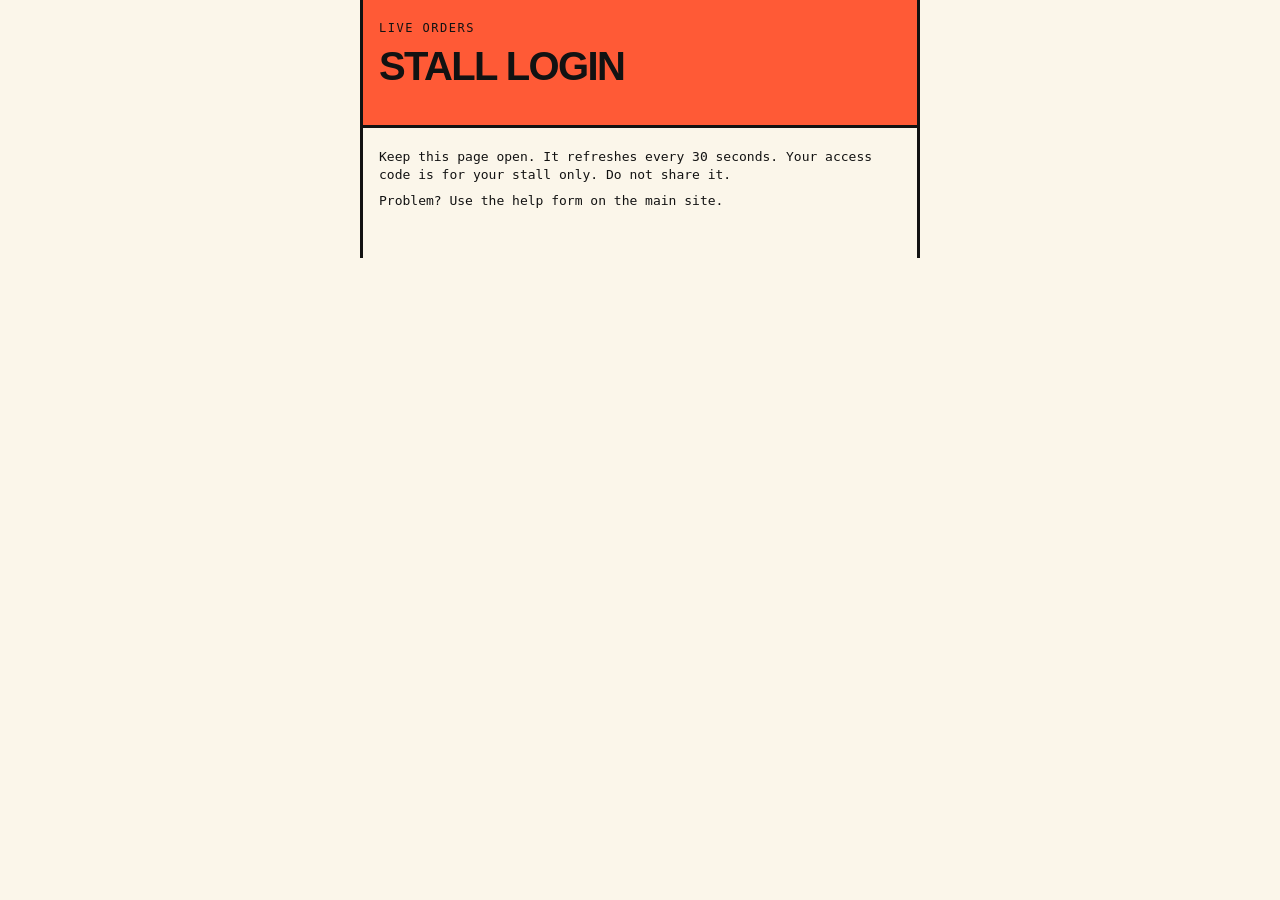
==== stall.html @ a131b2aa "Rename 5-stall.html to stall.html" ====
<!DOCTYPE html>
<html lang="en">
<head>
  <meta charset="UTF-8">
  <meta name="viewport" content="width=device-width, initial-scale=1.0">
  <meta http-equiv="Content-Security-Policy" content="default-src 'none'; script-src 'self'; style-src 'self'; connect-src 'self' https://script.google.com https://script.googleusercontent.com; base-uri 'none'; form-action 'self'">
  <meta name="referrer" content="no-referrer">
  <meta name="robots" content="noindex, nofollow">
  <title>Stall orders</title>
  <link rel="stylesheet" href="style.css">
</head>
<body class="dash">
  <p class="demo-banner" id="demo-banner" hidden>DEMO. Orders here come from this browser only.</p>
  <header class="top dash-top">
    <p class="kicker">Live orders</p>
    <h1 class="dash-title" id="stall-name">Stall login</h1>
    <p class="tagline" id="status-line"></p>
    <button class="close signout" id="signout" type="button" hidden>Sign out</button>
  </header>
  <section class="login" id="login" hidden>
    <form id="login-form" class="form" autocomplete="off">
      <label>Stall name<input name="login" required maxlength="60" autocapitalize="off"></label>
      <label>Access code<input name="code" required maxlength="30" autocapitalize="characters" spellcheck="false"></label>
      <button class="order" type="submit">Open dashboard</button>
      <p class="form-msg" id="login-msg" aria-live="polite"></p>
    </form>
  </section>
  <main id="board" hidden>
    <p class="count" id="new-count" aria-live="polite"></p>
    <div id="orders"></div>
    <h2 class="dash-h">Your items</h2>
    <p class="dash-p" id="stock-help"></p>
    <div id="items"></div>
  </main>
  <footer class="foot">
    <p>Keep this page open. It refreshes every 30 seconds. Your access code is for your stall only. Do not share it.</p>
    <p>Problem? Use the help form on the main site.</p>
  </footer>
  <script src="dash.js"></script>
</body>
</html>
---- style.css ----
/* Hustle Market - mobile first. Flat colour, heavy type, stall-board cards. No images, no web fonts. */

:root {
  --paper: #fbf6ea;
  --ink: #121212;
  --food: #ff5a36;
  --drinks: #2f5bff;
  --accessories: #f4c431;
  --other: #19a974;
  --sans: "Helvetica Neue", Helvetica, Arial, sans-serif;
  --mono: ui-monospace, Menlo, Consolas, monospace;
}

* { box-sizing: border-box; }

body {
  margin: 0;
  background: var(--paper);
  color: var(--ink);
  font-family: var(--sans);
  font-size: 16px;
  line-height: 1.4;
}

button, input, select, textarea { font: inherit; color: inherit; }
[hidden] { display: none !important; }

.demo-banner {
  margin: 0;
  padding: 8px 16px;
  background: var(--ink);
  color: var(--accessories);
  font-family: var(--mono);
  font-size: 12px;
  letter-spacing: .5px;
}

/* ----- header: one flat cobalt block ----- */
.top {
  background: var(--drinks);
  color: #fff;
  padding: 20px 16px 24px;
  border-bottom: 3px solid var(--ink);
}
.kicker {
  margin: 0 0 10px;
  font-family: var(--mono);
  font-size: 12px;
  text-transform: uppercase;
  letter-spacing: 1.5px;
}
.wordmark {
  margin: 0;
  font-size: 19vw;
  line-height: .82;
  font-weight: 900;
  text-transform: uppercase;
  letter-spacing: -.05em;
}
.wordmark span { display: block; }
.wordmark span + span { color: var(--accessories); margin-left: 6vw; }
.tagline { margin: 16px 0 0; max-width: 24em; font-weight: 600; }

/* ----- controls ----- */
.controls { padding: 16px; }
.small-label {
  display: block;
  margin: 0 0 6px;
  font-family: var(--mono);
  font-size: 11px;
  text-transform: uppercase;
  letter-spacing: 1.5px;
}
.hostel { margin-bottom: 16px; }
.toggle { display: flex; gap: 8px; }
.toggle-btn {
  flex: 1;
  min-height: 48px;
  border: 2px solid var(--ink);
  background: #fff;
  font-weight: 800;
  cursor: pointer;
}
.toggle-btn.on { background: var(--ink); color: var(--paper); }

input[type="search"], .form input, .form select, .form textarea {
  width: 100%;
  min-height: 48px;
  padding: 10px 12px;
  border: 2px solid var(--ink);
  border-radius: 0;
  background: #fff;
}
.chips { display: flex; flex-wrap: wrap; gap: 8px; margin-top: 12px; }
.chip {
  display: inline-flex;
  align-items: center;
  min-height: 40px;
  padding: 0 16px;
  border: 2px solid var(--ink);
  border-radius: 999px;
  background: #fff;
  font-weight: 700;
  cursor: pointer;
}
.chip.big { font-size: 18px; font-weight: 900; min-height: 46px; padding: 0 22px; }
.chip.on { background: var(--ink); color: var(--paper); }
.chip.sub-chip { min-height: 34px; font-size: 14px; }

/* ----- cards ----- */
.count { margin: 0; padding: 0 16px 8px; font-family: var(--mono); font-size: 12px; text-transform: uppercase; letter-spacing: 1px; }
#results, #compare-body { padding: 0 16px 8px; }

.card {
  --c: var(--other);
  position: relative;
  margin: 0 0 18px;
  padding: 16px 16px 16px 24px;
  background: #fff;
  border: 2px solid var(--ink);
  box-shadow: 5px 5px 0 var(--ink);
}
.card::before {
  content: "";
  position: absolute;
  left: 0; top: 0; bottom: 0;
  width: 10px;
  background: var(--c);
  border-right: 2px solid var(--ink);
}
.cat-food { --c: var(--food); }
.cat-drinks { --c: var(--drinks); }
.cat-accessories { --c: var(--accessories); }
.cat-other { --c: var(--other); }

.card-head { display: flex; justify-content: space-between; align-items: flex-start; gap: 12px; }
.item-name { margin: 0; font-size: 22px; line-height: 1.05; font-weight: 900; letter-spacing: -.02em; }
.price {
  flex: none;
  margin: 0;
  padding: 6px 10px;
  background: var(--c);
  border: 2px solid var(--ink);
  font-family: var(--mono);
  font-weight: 800;
  font-size: 18px;
  transform: rotate(3deg);
}
.stall { margin: 6px 0 10px; font-family: var(--mono); font-size: 13px; }
.facts { display: flex; flex-wrap: wrap; gap: 6px; margin: 0 0 14px; }
.facts span { padding: 3px 8px; border: 1.5px solid var(--ink); font-size: 13px; font-weight: 600; }
.facts .yes { background: #d8f3e6; }
.facts .no { background: #ffe0d8; }
.best { display: inline-block; margin: 0 0 10px; padding: 2px 8px; background: var(--ink); color: var(--accessories); font-family: var(--mono); font-size: 12px; text-transform: uppercase; letter-spacing: 1px; }

.actions { display: flex; align-items: center; gap: 16px; flex-wrap: wrap; }
.order {
  display: inline-flex; align-items: center; justify-content: center;
  min-height: 48px;
  padding: 0 22px;
  border: 2px solid var(--ink);
  background: var(--ink);
  color: var(--paper);
  font-weight: 900;
  text-transform: uppercase;
  letter-spacing: .5px;
  cursor: pointer;
}
.order.off { background: #ddd6c6; color: #6f6a5d; border-style: dashed; cursor: not-allowed; }
.card.gone .item-name { text-decoration: line-through; text-decoration-thickness: 2px; }
.compare-link { font-weight: 800; color: var(--ink); text-underline-offset: 3px; }
.empty { padding: 0 16px; }

/* ----- compare ----- */
.compare h2 { margin: 12px 16px 4px; font-size: 32px; font-weight: 900; letter-spacing: -.03em; line-height: 1; }
.compare-note { margin: 0 16px 16px; font-size: 14px; }
.back { margin: 16px 16px 0; min-height: 44px; padding: 0 16px; border: 2px solid var(--ink); background: #fff; font-weight: 800; cursor: pointer; }

/* ----- forms ----- */
.form label { display: block; margin: 0 0 14px; font-weight: 700; font-size: 14px; }
.form label > input, .form label > select, .form label > textarea { display: block; margin-top: 6px; font-weight: 400; font-size: 16px; }
.form textarea { resize: vertical; }
.qty { display: flex; align-items: center; gap: 0; margin-top: 6px; }
.qty button { width: 52px; height: 52px; border: 2px solid var(--ink); background: #fff; font-size: 24px; font-weight: 900; cursor: pointer; }
.qty output { min-width: 64px; height: 52px; display: flex; align-items: center; justify-content: center; border: 2px solid var(--ink); border-left: 0; border-right: 0; background: #fff; font-family: var(--mono); font-size: 20px; font-weight: 800; }
.total { margin: 0 0 14px; padding: 10px 12px; border: 2px dashed var(--ink); font-family: var(--mono); font-size: 14px; }
.form-msg { margin: 12px 0 0; font-weight: 700; }
.form-msg.err { color: #b3200a; }

.help { margin: 24px 0 0; padding: 24px 16px; background: var(--accessories); border-top: 3px solid var(--ink); border-bottom: 3px solid var(--ink); }
.help h2 { margin: 0 0 8px; font-size: 28px; line-height: 1; font-weight: 900; letter-spacing: -.03em; }
.help p { margin: 0 0 16px; }

.foot { padding: 20px 16px 40px; font-size: 13px; font-family: var(--mono); }
.foot p { margin: 0 0 8px; }

/* ----- order sheet ----- */
.sheet { position: fixed; inset: 0; z-index: 10; background: rgba(18,18,18,.55); overflow-y: auto; }
.sheet-body { min-height: 100%; margin-top: 40px; padding: 20px 16px 40px; background: var(--paper); border-top: 3px solid var(--ink); }
.sheet-body h2 { margin: 0; padding-right: 80px; font-size: 28px; line-height: 1; font-weight: 900; letter-spacing: -.03em; }
.sheet-sub { margin: 6px 0 20px; font-family: var(--mono); font-size: 13px; }
.close { position: absolute; right: 16px; top: 52px; min-height: 40px; padding: 0 14px; border: 2px solid var(--ink); background: #fff; font-weight: 800; cursor: pointer; }
.done h3 { margin: 0 0 8px; font-size: 26px; font-weight: 900; letter-spacing: -.03em; }
.ref { font-family: var(--mono); font-weight: 800; font-size: 20px; padding: 8px 12px; border: 2px solid var(--ink); display: inline-block; background: #fff; }

@media (min-width: 700px) {
  body { max-width: 560px; margin: 0 auto; border-left: 3px solid var(--ink); border-right: 3px solid var(--ink); }
  .wordmark { font-size: 96px; }
  .sheet-body { max-width: 560px; margin: 40px auto; min-height: 0; border: 3px solid var(--ink); }
}

/* ----- stall dashboard ----- */
.dash-top { background: var(--food); color: var(--ink); }
.dash-title { margin: 0; font-size: 40px; line-height: .95; font-weight: 900; letter-spacing: -.04em; text-transform: uppercase; }
.dash .tagline { font-family: var(--mono); font-size: 13px; font-weight: 600; }
.tagline.err { color: #fff; background: var(--ink); display: inline-block; padding: 4px 8px; }
.dash main { padding-top: 16px; }
.dash .count { font-size: 14px; font-weight: 800; }
.order-card.is-new { background: #fff8c9; }
.order-card.handled { opacity: .6; box-shadow: none; }
.dash-where { margin: 8px 0 2px; font-size: 24px; font-weight: 900; letter-spacing: -.02em; }
.dash-extra { margin: 2px 0; font-weight: 700; }
.facts-status { font-family: var(--mono); font-weight: 800; }
.order.quiet { border-style: solid; background: #fff; color: var(--ink); cursor: pointer; }
.dash-h { margin: 24px 16px 4px; font-size: 24px; font-weight: 900; letter-spacing: -.03em; }
.dash-p { margin: 0 16px 12px; font-size: 14px; }
.item-row { display: flex; justify-content: space-between; align-items: center; gap: 12px; margin: 0 16px 10px; padding: 10px 12px; background: #fff; border: 2px solid var(--ink); }
.item-row-name { font-weight: 700; }
.item-row .order { min-height: 40px; padding: 0 14px; font-size: 12px; }

/* honeypot: off screen, not display:none (bots skip display:none less often) */
.trap { position: absolute; left: -9999px; width: 1px; height: 1px; overflow: hidden; }
.login { padding: 20px 16px; }
.signout { top: auto; right: 16px; position: absolute; }
.dash-top { position: relative; }
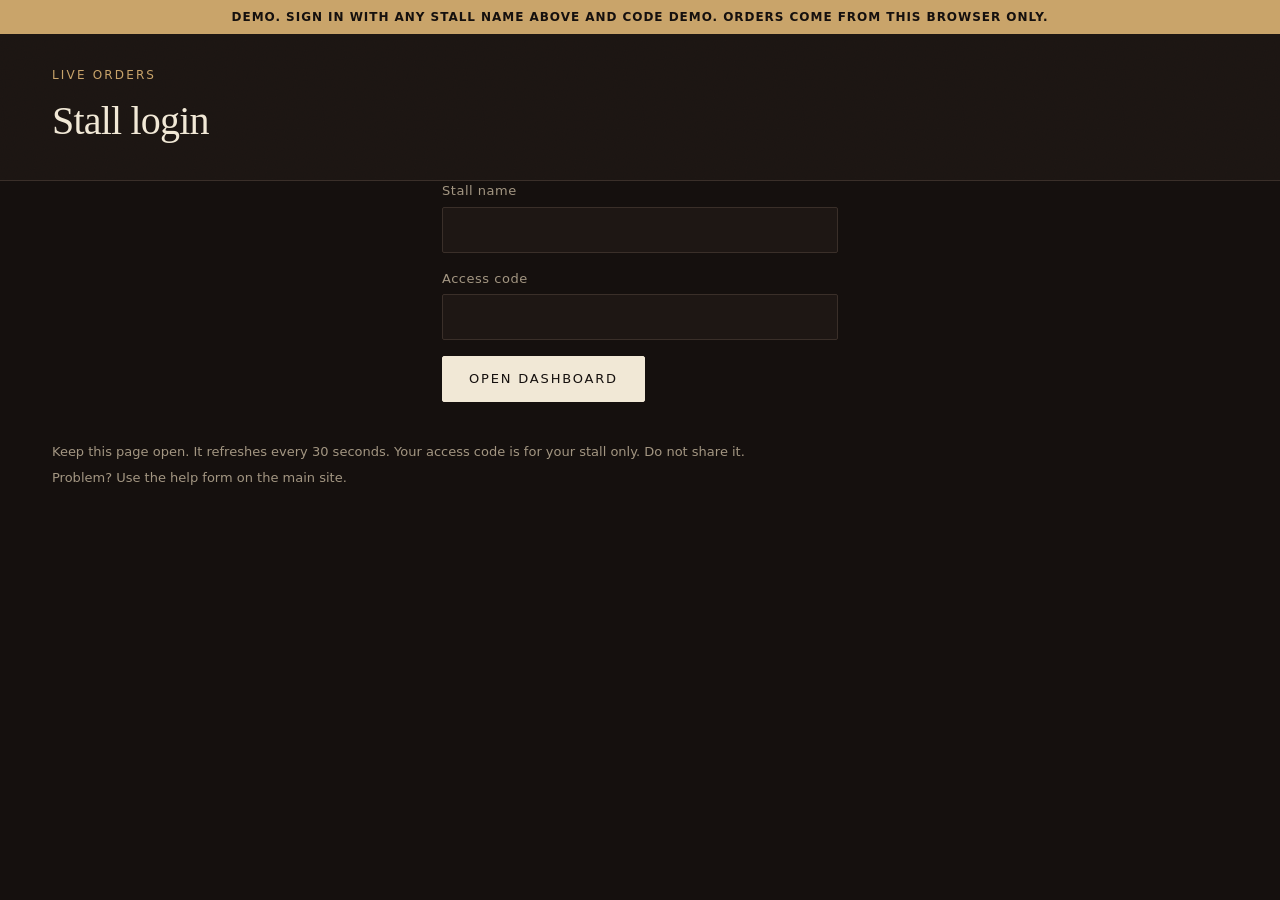
==== commit 42f0abd8: "Redesign: stall.html" ====
--- a/stall.html
+++ b/stall.html
@@ -3,7 +3,9 @@
 <head>
   <meta charset="UTF-8">
   <meta name="viewport" content="width=device-width, initial-scale=1.0">
-  <meta http-equiv="Content-Security-Policy" content="default-src 'none'; script-src 'self'; style-src 'self'; connect-src 'self' https://script.google.com https://script.googleusercontent.com; base-uri 'none'; form-action 'self'">
+  <meta http-equiv="Content-Security-Policy" content="default-src 'none'; script-src 'self'; style-src 'self'; img-src data:; connect-src 'self' https://script.google.com https://script.googleusercontent.com; base-uri 'none'; form-action 'self'">
+  <meta name="color-scheme" content="dark">
+  <meta name="theme-color" content="#15100e">
   <meta name="referrer" content="no-referrer">
   <meta name="robots" content="noindex, nofollow">
   <title>Stall orders</title>
@@ -11,13 +13,13 @@
 </head>
 <body class="dash">
   <p class="demo-banner" id="demo-banner" hidden>DEMO. Orders here come from this browser only.</p>
-  <header class="top dash-top">
+  <header class="top dash-top"><div class="wrap">
     <p class="kicker">Live orders</p>
     <h1 class="dash-title" id="stall-name">Stall login</h1>
     <p class="tagline" id="status-line"></p>
     <button class="close signout" id="signout" type="button" hidden>Sign out</button>
-  </header>
-  <section class="login" id="login" hidden>
+  </div></header>
+  <section class="login wrap" id="login" hidden>
     <form id="login-form" class="form" autocomplete="off">
       <label>Stall name<input name="login" required maxlength="60" autocapitalize="off"></label>
       <label>Access code<input name="code" required maxlength="30" autocapitalize="characters" spellcheck="false"></label>
@@ -25,7 +27,7 @@
       <p class="form-msg" id="login-msg" aria-live="polite"></p>
     </form>
   </section>
-  <main id="board" hidden>
+  <main id="board" class="wrap" hidden>
     <p class="count" id="new-count" aria-live="polite"></p>
     <div id="orders"></div>
     <h2 class="dash-h">Your items</h2>
--- a/style.css
+++ b/style.css
@@ -1,235 +1,257 @@
-/* Hustle Market - mobile first. Flat colour, heavy type, stall-board cards. No images, no web fonts. */
+/* Hustle Market. Warm ivory, deep ink, one oxblood accent. Serif display, quiet sans. No images, no web fonts. */
 
 :root {
-  --paper: #fbf6ea;
-  --ink: #121212;
-  --food: #ff5a36;
-  --drinks: #2f5bff;
-  --accessories: #f4c431;
-  --other: #19a974;
-  --sans: "Helvetica Neue", Helvetica, Arial, sans-serif;
-  --mono: ui-monospace, Menlo, Consolas, monospace;
+  color-scheme: dark;
+  --ivory: #15100e;       /* page */
+  --paper: #1e1714;       /* cards, bars */
+  --ink: #f1e8d6;         /* text */
+  --muted: #a39682;
+  --line: #3a2f29;
+  --accent: #c9a46a;      /* brass */
+  --food: #8b4b35;
+  --drinks: #2e5250;
+  --accessories: #8a6f38;
+  --other: #566348;
+  --serif: "Iowan Old Style", "Palatino Linotype", Palatino, "Book Antiqua", Georgia, serif;
+  --sans: system-ui, -apple-system, "Segoe UI", Helvetica, Arial, sans-serif;
+  --grain: url("data:image/svg+xml;utf8,<svg xmlns='http://www.w3.org/2000/svg' width='160' height='160'><filter id='n'><feTurbulence type='fractalNoise' baseFrequency='.9' numOctaves='2' stitchTiles='stitch'/><feColorMatrix values='0 0 0 0 0  0 0 0 0 0  0 0 0 0 0  0 0 0 .5 0'/></filter><rect width='100%' height='100%' filter='url(%23n)' opacity='.18'/></svg>");
 }
 
 * { box-sizing: border-box; }
 
 body {
   margin: 0;
-  background: var(--paper);
+  background: var(--ivory);
   color: var(--ink);
   font-family: var(--sans);
   font-size: 16px;
-  line-height: 1.4;
-}
-
+  line-height: 1.5;
+  -webkit-font-smoothing: antialiased;
+}
 button, input, select, textarea { font: inherit; color: inherit; }
 [hidden] { display: none !important; }
+a { color: inherit; }
+
+.wrap { width: 100%; max-width: 1240px; margin: 0 auto; padding: 0 20px; }
 
 .demo-banner {
   margin: 0;
-  padding: 8px 16px;
-  background: var(--ink);
-  color: var(--accessories);
-  font-family: var(--mono);
+  padding: 8px 20px;
+  background: var(--accent);
+  color: #15100e;
+  font-weight: 600;
   font-size: 12px;
-  letter-spacing: .5px;
-}
-
-/* ----- header: one flat cobalt block ----- */
-.top {
-  background: var(--drinks);
-  color: #fff;
-  padding: 20px 16px 24px;
-  border-bottom: 3px solid var(--ink);
-}
-.kicker {
-  margin: 0 0 10px;
-  font-family: var(--mono);
-  font-size: 12px;
+  letter-spacing: .08em;
   text-transform: uppercase;
-  letter-spacing: 1.5px;
-}
-.wordmark {
-  margin: 0;
-  font-size: 19vw;
-  line-height: .82;
-  font-weight: 900;
-  text-transform: uppercase;
-  letter-spacing: -.05em;
-}
-.wordmark span { display: block; }
-.wordmark span + span { color: var(--accessories); margin-left: 6vw; }
-.tagline { margin: 16px 0 0; max-width: 24em; font-weight: 600; }
-
-/* ----- controls ----- */
-.controls { padding: 16px; }
-.small-label {
-  display: block;
-  margin: 0 0 6px;
-  font-family: var(--mono);
-  font-size: 11px;
-  text-transform: uppercase;
-  letter-spacing: 1.5px;
-}
-.hostel { margin-bottom: 16px; }
-.toggle { display: flex; gap: 8px; }
-.toggle-btn {
-  flex: 1;
-  min-height: 48px;
-  border: 2px solid var(--ink);
-  background: #fff;
-  font-weight: 800;
-  cursor: pointer;
-}
-.toggle-btn.on { background: var(--ink); color: var(--paper); }
+  text-align: center;
+}
+
+/* ----- top bar ----- */
+.bar { border-bottom: 1px solid var(--line); background: var(--paper); }
+.bar-in { display: flex; align-items: center; justify-content: space-between; min-height: 64px; }
+.brand { font-family: var(--serif); font-size: 24px; letter-spacing: .01em; text-decoration: none; }
+.brand em { font-style: italic; color: var(--accent); }
+.where { display: none; font-size: 12px; letter-spacing: .14em; text-transform: uppercase; color: var(--muted); }
+
+/* ----- hero ----- */
+.hero { padding: 48px 0 40px; border-bottom: 1px solid var(--line); background-color: #1b1210; background-image: var(--grain); }
+.kicker { margin: 0 0 16px; font-size: 12px; letter-spacing: .18em; text-transform: uppercase; color: var(--accent); }
+.hero h1 { margin: 0; font-family: var(--serif); font-weight: 400; font-size: 48px; line-height: 1.02; letter-spacing: -.02em; }
+.lede { margin: 20px 0 0; max-width: 30em; font-size: 18px; color: var(--muted); }
+
+/* ----- shop layout ----- */
+.shop { padding-top: 28px; padding-bottom: 8px; }
+.small-label { display: block; margin: 0 0 8px; font-size: 11px; letter-spacing: .16em; text-transform: uppercase; color: var(--muted); }
+.cat-label { margin-top: 24px; }
+
+.hostel { margin-bottom: 20px; }
+.toggle { display: flex; border: 1px solid var(--ink); border-radius: 2px; overflow: hidden; }
+.toggle-btn { flex: 1; min-height: 46px; border: 0; background: transparent; font-size: 14px; letter-spacing: .02em; cursor: pointer; }
+.toggle-btn + .toggle-btn { border-left: 1px solid var(--ink); }
+.toggle-btn.on { background: var(--ink); color: var(--ivory); }
 
 input[type="search"], .form input, .form select, .form textarea {
   width: 100%;
-  min-height: 48px;
-  padding: 10px 12px;
-  border: 2px solid var(--ink);
-  border-radius: 0;
-  background: #fff;
-}
+  min-height: 46px;
+  padding: 10px 14px;
+  border: 1px solid var(--line);
+  border-radius: 2px;
+  background: var(--paper);
+}
+input:focus, select:focus, textarea:focus, button:focus-visible, a:focus-visible { outline: 2px solid var(--accent); outline-offset: 2px; }
+
 .chips { display: flex; flex-wrap: wrap; gap: 8px; margin-top: 12px; }
 .chip {
-  display: inline-flex;
-  align-items: center;
-  min-height: 40px;
-  padding: 0 16px;
-  border: 2px solid var(--ink);
-  border-radius: 999px;
-  background: #fff;
-  font-weight: 700;
-  cursor: pointer;
-}
-.chip.big { font-size: 18px; font-weight: 900; min-height: 46px; padding: 0 22px; }
-.chip.on { background: var(--ink); color: var(--paper); }
-.chip.sub-chip { min-height: 34px; font-size: 14px; }
-
-/* ----- cards ----- */
-.count { margin: 0; padding: 0 16px 8px; font-family: var(--mono); font-size: 12px; text-transform: uppercase; letter-spacing: 1px; }
-#results, #compare-body { padding: 0 16px 8px; }
-
+  min-height: 38px; padding: 0 16px;
+  border: 1px solid var(--line); border-radius: 999px;
+  background: var(--paper); font-size: 14px; cursor: pointer;
+}
+.chip.big { font-weight: 600; }
+.chip.on { background: var(--ink); border-color: var(--ink); color: var(--ivory); }
+.chip.sub-chip { min-height: 32px; font-size: 13px; }
+
+.count { margin: 24px 0 16px; font-size: 12px; letter-spacing: .14em; text-transform: uppercase; color: var(--muted); }
+
+.grid { display: grid; grid-template-columns: 1fr; gap: 20px; }
+
+/* ----- product card ----- */
 .card {
   --c: var(--other);
-  position: relative;
-  margin: 0 0 18px;
-  padding: 16px 16px 16px 24px;
-  background: #fff;
-  border: 2px solid var(--ink);
-  box-shadow: 5px 5px 0 var(--ink);
-}
-.card::before {
-  content: "";
-  position: absolute;
-  left: 0; top: 0; bottom: 0;
-  width: 10px;
-  background: var(--c);
-  border-right: 2px solid var(--ink);
-}
+  display: flex; flex-direction: column;
+  background: var(--paper);
+  border: 1px solid var(--line);
+  border-radius: 3px;
+  overflow: hidden;
+  transition: box-shadow .2s, transform .2s;
+}
+.card:hover { border-color: var(--accent); transform: translateY(-2px); }
 .cat-food { --c: var(--food); }
 .cat-drinks { --c: var(--drinks); }
 .cat-accessories { --c: var(--accessories); }
 .cat-other { --c: var(--other); }
 
-.card-head { display: flex; justify-content: space-between; align-items: flex-start; gap: 12px; }
-.item-name { margin: 0; font-size: 22px; line-height: 1.05; font-weight: 900; letter-spacing: -.02em; }
-.price {
-  flex: none;
-  margin: 0;
-  padding: 6px 10px;
-  background: var(--c);
-  border: 2px solid var(--ink);
-  font-family: var(--mono);
-  font-weight: 800;
-  font-size: 18px;
-  transform: rotate(3deg);
-}
-.stall { margin: 6px 0 10px; font-family: var(--mono); font-size: 13px; }
-.facts { display: flex; flex-wrap: wrap; gap: 6px; margin: 0 0 14px; }
-.facts span { padding: 3px 8px; border: 1.5px solid var(--ink); font-size: 13px; font-weight: 600; }
-.facts .yes { background: #d8f3e6; }
-.facts .no { background: #ffe0d8; }
-.best { display: inline-block; margin: 0 0 10px; padding: 2px 8px; background: var(--ink); color: var(--accessories); font-family: var(--mono); font-size: 12px; text-transform: uppercase; letter-spacing: 1px; }
-
-.actions { display: flex; align-items: center; gap: 16px; flex-wrap: wrap; }
+.plate {
+  position: relative; height: 150px;
+  background-color: var(--c);
+  background-image: var(--grain), linear-gradient(0deg, rgba(0,0,0,.0), rgba(0,0,0,.0));
+  color: rgba(241, 232, 214, .9);
+  overflow: hidden;
+}
+.plate-letter { position: absolute; left: 18px; bottom: -34px; font-family: var(--serif); font-size: 150px; line-height: 1; font-style: italic; opacity: .5; }
+.plate-cat { position: absolute; right: 14px; top: 12px; font-size: 11px; letter-spacing: .16em; text-transform: uppercase; }
+
+.card > :not(.plate) { margin-left: 20px; margin-right: 20px; }
+.card-head { display: flex; justify-content: space-between; align-items: baseline; gap: 12px; margin-top: 18px; }
+.item-name { margin: 0; font-family: var(--serif); font-weight: 400; font-size: 24px; line-height: 1.1; letter-spacing: -.01em; }
+.price { margin: 0; font-family: var(--serif); font-size: 22px; font-variant-numeric: tabular-nums; white-space: nowrap; }
+.stall { margin: 6px 20px 14px; font-size: 13px; color: var(--muted); }
+.facts { display: flex; flex-wrap: wrap; gap: 6px; margin-bottom: 18px; }
+.facts span { padding: 3px 10px; border: 1px solid var(--line); border-radius: 999px; font-size: 12px; color: var(--muted); }
+.facts .yes { color: #a9d3b0; border-color: #355a3e; background: #17261b; }
+.facts .no { color: #e2a392; border-color: #5e3329; background: #2a1814; }
+.best { align-self: flex-start; margin-bottom: 10px; padding: 3px 10px; background: var(--accent); color: var(--ivory); font-size: 11px; letter-spacing: .14em; text-transform: uppercase; border-radius: 2px; }
+
+.actions { display: flex; align-items: center; gap: 18px; flex-wrap: wrap; margin-top: auto; margin-bottom: 20px; }
 .order {
   display: inline-flex; align-items: center; justify-content: center;
-  min-height: 48px;
-  padding: 0 22px;
-  border: 2px solid var(--ink);
-  background: var(--ink);
-  color: var(--paper);
-  font-weight: 900;
-  text-transform: uppercase;
-  letter-spacing: .5px;
-  cursor: pointer;
-}
-.order.off { background: #ddd6c6; color: #6f6a5d; border-style: dashed; cursor: not-allowed; }
-.card.gone .item-name { text-decoration: line-through; text-decoration-thickness: 2px; }
-.compare-link { font-weight: 800; color: var(--ink); text-underline-offset: 3px; }
-.empty { padding: 0 16px; }
+  min-height: 46px; padding: 0 26px;
+  border: 1px solid var(--ink); border-radius: 2px;
+  background: var(--ink); color: var(--ivory);
+  font-size: 13px; letter-spacing: .14em; text-transform: uppercase;
+  cursor: pointer; transition: background .15s;
+}
+.order:hover:not(:disabled) { background: var(--accent); border-color: var(--accent); }
+.order.off { background: transparent; color: var(--muted); border-color: var(--line); cursor: not-allowed; }
+.card.gone .plate { filter: grayscale(1); opacity: .6; }
+.card.gone .item-name { color: var(--muted); }
+.compare-link { font-size: 14px; text-underline-offset: 4px; }
+.empty { margin: 8px 0; color: var(--muted); }
 
 /* ----- compare ----- */
-.compare h2 { margin: 12px 16px 4px; font-size: 32px; font-weight: 900; letter-spacing: -.03em; line-height: 1; }
-.compare-note { margin: 0 16px 16px; font-size: 14px; }
-.back { margin: 16px 16px 0; min-height: 44px; padding: 0 16px; border: 2px solid var(--ink); background: #fff; font-weight: 800; cursor: pointer; }
+.compare h2 { margin: 20px 0 6px; font-family: var(--serif); font-weight: 400; font-size: 36px; letter-spacing: -.02em; line-height: 1.05; }
+.compare-note { margin: 0 0 20px; color: var(--muted); }
+.back { min-height: 40px; padding: 0 16px; border: 1px solid var(--line); border-radius: 2px; background: var(--paper); font-size: 13px; cursor: pointer; }
 
 /* ----- forms ----- */
-.form label { display: block; margin: 0 0 14px; font-weight: 700; font-size: 14px; }
-.form label > input, .form label > select, .form label > textarea { display: block; margin-top: 6px; font-weight: 400; font-size: 16px; }
+.form label { display: block; margin: 0 0 16px; font-size: 13px; letter-spacing: .04em; color: var(--muted); }
+.form label > input, .form label > select, .form label > textarea { display: block; margin-top: 6px; font-size: 16px; color: var(--ink); letter-spacing: 0; }
 .form textarea { resize: vertical; }
-.qty { display: flex; align-items: center; gap: 0; margin-top: 6px; }
-.qty button { width: 52px; height: 52px; border: 2px solid var(--ink); background: #fff; font-size: 24px; font-weight: 900; cursor: pointer; }
-.qty output { min-width: 64px; height: 52px; display: flex; align-items: center; justify-content: center; border: 2px solid var(--ink); border-left: 0; border-right: 0; background: #fff; font-family: var(--mono); font-size: 20px; font-weight: 800; }
-.total { margin: 0 0 14px; padding: 10px 12px; border: 2px dashed var(--ink); font-family: var(--mono); font-size: 14px; }
-.form-msg { margin: 12px 0 0; font-weight: 700; }
-.form-msg.err { color: #b3200a; }
-
-.help { margin: 24px 0 0; padding: 24px 16px; background: var(--accessories); border-top: 3px solid var(--ink); border-bottom: 3px solid var(--ink); }
-.help h2 { margin: 0 0 8px; font-size: 28px; line-height: 1; font-weight: 900; letter-spacing: -.03em; }
-.help p { margin: 0 0 16px; }
-
-.foot { padding: 20px 16px 40px; font-size: 13px; font-family: var(--mono); }
-.foot p { margin: 0 0 8px; }
+.qty { display: flex; width: max-content; margin-top: 6px; border: 1px solid var(--line); border-radius: 2px; background: var(--paper); }
+.qty button { width: 48px; height: 48px; border: 0; background: transparent; font-size: 22px; cursor: pointer; }
+.qty output { min-width: 56px; display: flex; align-items: center; justify-content: center; font-family: var(--serif); font-size: 20px; color: var(--ink); }
+.total { margin: 0 0 16px; padding: 12px 14px; border: 1px solid var(--line); border-radius: 2px; background: var(--ivory); font-size: 14px; color: var(--ink); }
+.form-msg { margin: 12px 0 0; font-size: 14px; }
+.form-msg.err { color: #e2a392; }
+.trap { position: absolute; left: -9999px; width: 1px; height: 1px; overflow: hidden; }
+
+/* ----- help + footer ----- */
+.help { margin-top: 48px; padding: 48px 0; background: var(--paper); border-top: 1px solid var(--line); border-bottom: 1px solid var(--line); background-image: var(--grain); }
+.help-in { display: grid; gap: 28px; }
+.help h2 { margin: 0 0 10px; font-family: var(--serif); font-weight: 400; font-size: 32px; letter-spacing: -.01em; line-height: 1.1; }
+.help p { margin: 0; color: var(--muted); }
+.foot { max-width: 1240px; margin: 0 auto; padding: 28px 20px 48px; font-size: 13px; color: var(--muted); }
+.foot p { margin: 0 0 6px; }
 
 /* ----- order sheet ----- */
-.sheet { position: fixed; inset: 0; z-index: 10; background: rgba(18,18,18,.55); overflow-y: auto; }
-.sheet-body { min-height: 100%; margin-top: 40px; padding: 20px 16px 40px; background: var(--paper); border-top: 3px solid var(--ink); }
-.sheet-body h2 { margin: 0; padding-right: 80px; font-size: 28px; line-height: 1; font-weight: 900; letter-spacing: -.03em; }
-.sheet-sub { margin: 6px 0 20px; font-family: var(--mono); font-size: 13px; }
-.close { position: absolute; right: 16px; top: 52px; min-height: 40px; padding: 0 14px; border: 2px solid var(--ink); background: #fff; font-weight: 800; cursor: pointer; }
-.done h3 { margin: 0 0 8px; font-size: 26px; font-weight: 900; letter-spacing: -.03em; }
-.ref { font-family: var(--mono); font-weight: 800; font-size: 20px; padding: 8px 12px; border: 2px solid var(--ink); display: inline-block; background: #fff; }
-
+.sheet { position: fixed; inset: 0; z-index: 10; background: rgba(0, 0, 0, .65); overflow-y: auto; }
+.sheet-body { position: relative; border-top: 1px solid var(--accent); min-height: 100%; margin-top: 48px; padding: 28px 20px 40px; background: var(--ivory); border-radius: 12px 12px 0 0; }
+.sheet-body h2 { margin: 0; padding-right: 90px; font-family: var(--serif); font-weight: 400; font-size: 30px; line-height: 1.05; letter-spacing: -.01em; }
+.sheet-sub { margin: 8px 0 24px; font-size: 14px; color: var(--muted); }
+.close { position: absolute; right: 20px; top: 24px; min-height: 38px; padding: 0 14px; border: 1px solid var(--line); border-radius: 2px; background: var(--paper); font-size: 13px; cursor: pointer; }
+.done h3 { margin: 0 0 10px; font-family: var(--serif); font-weight: 400; font-size: 28px; }
+.done p { color: var(--muted); }
+.ref { display: inline-block; padding: 8px 14px; border: 1px solid var(--ink); font-family: var(--serif); font-size: 20px; color: var(--ink) !important; border-radius: 2px; }
+
+/* ----- stall dashboard ----- */
+.dash .top { background: var(--paper); border-bottom: 1px solid var(--line); background-image: var(--grain); padding: 32px 0 28px; position: relative; }
+.dash .kicker { color: var(--accent); }
+.dash-title { margin: 0; font-family: var(--serif); font-weight: 400; font-size: 40px; line-height: 1.05; letter-spacing: -.02em; }
+.dash .tagline { margin: 10px 0 0; font-size: 13px; color: var(--muted); }
+.tagline.err { display: inline-block; padding: 4px 10px; background: #2a1814; color: #e2a392; border-radius: 2px; }
+.signout { position: static; margin-top: 16px; }
+.dash main, .login { padding-top: 24px; }
+.dash .count { color: var(--ink); font-weight: 600; }
+#orders { display: grid; gap: 16px; grid-template-columns: 1fr; }
+.order-card { padding-top: 4px; }
+.order-card > * { margin-left: 20px; margin-right: 20px; }
+.order-card.is-new { border-color: var(--accent); }
+.order-card.handled { opacity: .6; }
+.order-card .card-head { margin-top: 18px; }
+.dash-where { margin: 10px 20px 2px; font-family: var(--serif); font-size: 26px; letter-spacing: -.01em; }
+.dash-extra { margin: 2px 20px; font-size: 15px; }
+.facts-status { font-size: 12px; letter-spacing: .14em; color: var(--muted); }
+.order.quiet { background: transparent; color: var(--ink); border-color: var(--line); min-height: 40px; padding: 0 16px; }
+.order.quiet:hover:not(:disabled) { background: var(--ink); color: var(--ivory); border-color: var(--ink); }
+.order-card .actions { gap: 10px; margin-top: 16px; }
+.dash-h { margin: 36px 0 6px; font-family: var(--serif); font-weight: 400; font-size: 28px; }
+.dash-p { margin: 0 0 14px; font-size: 14px; color: var(--muted); }
+#items { display: grid; gap: 10px; grid-template-columns: 1fr; }
+.item-row { display: flex; justify-content: space-between; align-items: center; gap: 12px; padding: 12px 16px; background: var(--paper); border: 1px solid var(--line); border-radius: 3px; }
+.item-row .order { min-height: 38px; padding: 0 14px; font-size: 11px; }
+.login { max-width: 460px; }
+
+/* ----- tablet ----- */
 @media (min-width: 700px) {
-  body { max-width: 560px; margin: 0 auto; border-left: 3px solid var(--ink); border-right: 3px solid var(--ink); }
-  .wordmark { font-size: 96px; }
-  .sheet-body { max-width: 560px; margin: 40px auto; min-height: 0; border: 3px solid var(--ink); }
-}
-
-/* ----- stall dashboard ----- */
-.dash-top { background: var(--food); color: var(--ink); }
-.dash-title { margin: 0; font-size: 40px; line-height: .95; font-weight: 900; letter-spacing: -.04em; text-transform: uppercase; }
-.dash .tagline { font-family: var(--mono); font-size: 13px; font-weight: 600; }
-.tagline.err { color: #fff; background: var(--ink); display: inline-block; padding: 4px 8px; }
-.dash main { padding-top: 16px; }
-.dash .count { font-size: 14px; font-weight: 800; }
-.order-card.is-new { background: #fff8c9; }
-.order-card.handled { opacity: .6; box-shadow: none; }
-.dash-where { margin: 8px 0 2px; font-size: 24px; font-weight: 900; letter-spacing: -.02em; }
-.dash-extra { margin: 2px 0; font-weight: 700; }
-.facts-status { font-family: var(--mono); font-weight: 800; }
-.order.quiet { border-style: solid; background: #fff; color: var(--ink); cursor: pointer; }
-.dash-h { margin: 24px 16px 4px; font-size: 24px; font-weight: 900; letter-spacing: -.03em; }
-.dash-p { margin: 0 16px 12px; font-size: 14px; }
-.item-row { display: flex; justify-content: space-between; align-items: center; gap: 12px; margin: 0 16px 10px; padding: 10px 12px; background: #fff; border: 2px solid var(--ink); }
-.item-row-name { font-weight: 700; }
-.item-row .order { min-height: 40px; padding: 0 14px; font-size: 12px; }
-
-/* honeypot: off screen, not display:none (bots skip display:none less often) */
-.trap { position: absolute; left: -9999px; width: 1px; height: 1px; overflow: hidden; }
-.login { padding: 20px 16px; }
-.signout { top: auto; right: 16px; position: absolute; }
-.dash-top { position: relative; }
+  .wrap { padding: 0 32px; }
+  .hero { padding: 72px 0 64px; }
+  .hero h1 { font-size: 76px; }
+  .where { display: inline; }
+  .grid { grid-template-columns: repeat(2, 1fr); gap: 24px; }
+  .help-in { grid-template-columns: 1fr 1fr; gap: 56px; }
+  #orders, #items { grid-template-columns: repeat(2, 1fr); }
+  .sheet-body { max-width: 560px; margin: 48px auto; min-height: 0; border-radius: 4px; box-shadow: 0 24px 60px rgba(0,0,0,.6); border: 1px solid var(--line); }
+}
+
+/* ----- desktop: sidebar + 3 column grid ----- */
+@media (min-width: 1040px) {
+  .hero { padding: 96px 0 84px; }
+  .hero h1 { font-size: 104px; }
+  .lede { font-size: 20px; }
+  .shop { display: grid; grid-template-columns: 250px 1fr; gap: 56px; padding-top: 48px; align-items: start; }
+  .controls { position: sticky; top: 24px; }
+  .chips { flex-direction: column; align-items: flex-start; gap: 2px; margin-top: 0; }
+  #category-chips .chip { border: 0; border-radius: 0; background: transparent; padding: 6px 0; min-height: 0; font-family: var(--serif); font-size: 22px; font-weight: 400; color: var(--muted); }
+  #category-chips .chip.big { font-weight: 400; }
+  #category-chips .chip.on { background: transparent; color: var(--ink); text-decoration: underline; text-decoration-color: var(--accent); text-decoration-thickness: 2px; text-underline-offset: 6px; }
+  .chips.sub { margin: 6px 0 0 14px; }
+  .chip.sub-chip { border: 0; border-radius: 0; background: transparent; padding: 3px 0; min-height: 0; color: var(--muted); }
+  .chip.sub-chip.on { background: transparent; color: var(--accent); font-weight: 600; }
+  .count { margin-top: 0; }
+  .grid { grid-template-columns: repeat(3, 1fr); gap: 28px; }
+  .plate { height: 180px; }
+  #orders { grid-template-columns: repeat(3, 1fr); }
+  #items { grid-template-columns: repeat(3, 1fr); }
+  .help { padding: 72px 0; }
+}
+
+.hero-in { display: block; }
+.stats { display: none; margin: 0; padding: 0; list-style: none; }
+.stats li { padding: 18px 0; border-top: 1px solid var(--line); display: flex; align-items: baseline; justify-content: space-between; gap: 24px; }
+.stats b { font-family: var(--serif); font-weight: 400; font-size: 44px; line-height: 1; }
+.stats span { font-size: 12px; letter-spacing: .16em; text-transform: uppercase; color: var(--muted); }
+@media (min-width: 1040px) {
+  .hero-in { display: grid; grid-template-columns: 1fr 320px; gap: 80px; align-items: end; }
+  .stats { display: block; }
+}
+
+@media (min-width: 700px) { .foot { padding-left: 32px; padding-right: 32px; } }
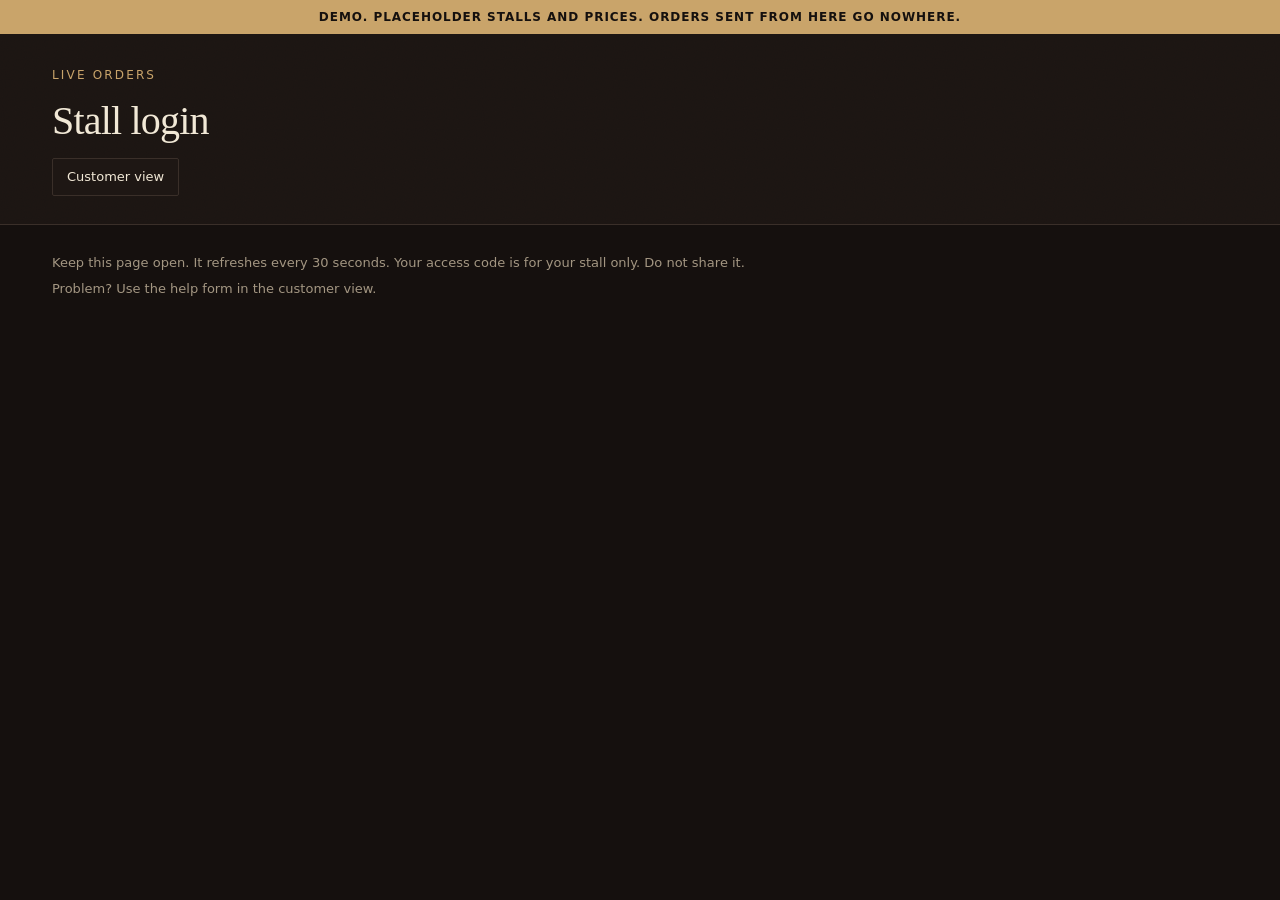
==== commit d08f598d: "Redesign: stall.html Removed unnecessary meta tags and updated the title and body content." ====
--- a/stall.html
+++ b/stall.html
@@ -2,42 +2,11 @@
 <html lang="en">
 <head>
   <meta charset="UTF-8">
-  <meta name="viewport" content="width=device-width, initial-scale=1.0">
-  <meta http-equiv="Content-Security-Policy" content="default-src 'none'; script-src 'self'; style-src 'self'; img-src data:; connect-src 'self' https://script.google.com https://script.googleusercontent.com; base-uri 'none'; form-action 'self'">
-  <meta name="color-scheme" content="dark">
-  <meta name="theme-color" content="#15100e">
-  <meta name="referrer" content="no-referrer">
+  <meta http-equiv="refresh" content="0;url=./#business">
   <meta name="robots" content="noindex, nofollow">
-  <title>Stall orders</title>
-  <link rel="stylesheet" href="style.css">
+  <title>Hustle Market</title>
 </head>
-<body class="dash">
-  <p class="demo-banner" id="demo-banner" hidden>DEMO. Orders here come from this browser only.</p>
-  <header class="top dash-top"><div class="wrap">
-    <p class="kicker">Live orders</p>
-    <h1 class="dash-title" id="stall-name">Stall login</h1>
-    <p class="tagline" id="status-line"></p>
-    <button class="close signout" id="signout" type="button" hidden>Sign out</button>
-  </div></header>
-  <section class="login wrap" id="login" hidden>
-    <form id="login-form" class="form" autocomplete="off">
-      <label>Stall name<input name="login" required maxlength="60" autocapitalize="off"></label>
-      <label>Access code<input name="code" required maxlength="30" autocapitalize="characters" spellcheck="false"></label>
-      <button class="order" type="submit">Open dashboard</button>
-      <p class="form-msg" id="login-msg" aria-live="polite"></p>
-    </form>
-  </section>
-  <main id="board" class="wrap" hidden>
-    <p class="count" id="new-count" aria-live="polite"></p>
-    <div id="orders"></div>
-    <h2 class="dash-h">Your items</h2>
-    <p class="dash-p" id="stock-help"></p>
-    <div id="items"></div>
-  </main>
-  <footer class="foot">
-    <p>Keep this page open. It refreshes every 30 seconds. Your access code is for your stall only. Do not share it.</p>
-    <p>Problem? Use the help form on the main site.</p>
-  </footer>
-  <script src="dash.js"></script>
+<body>
+  <p><a href="./#business">Continue to Hustle Market</a></p>
 </body>
 </html>
